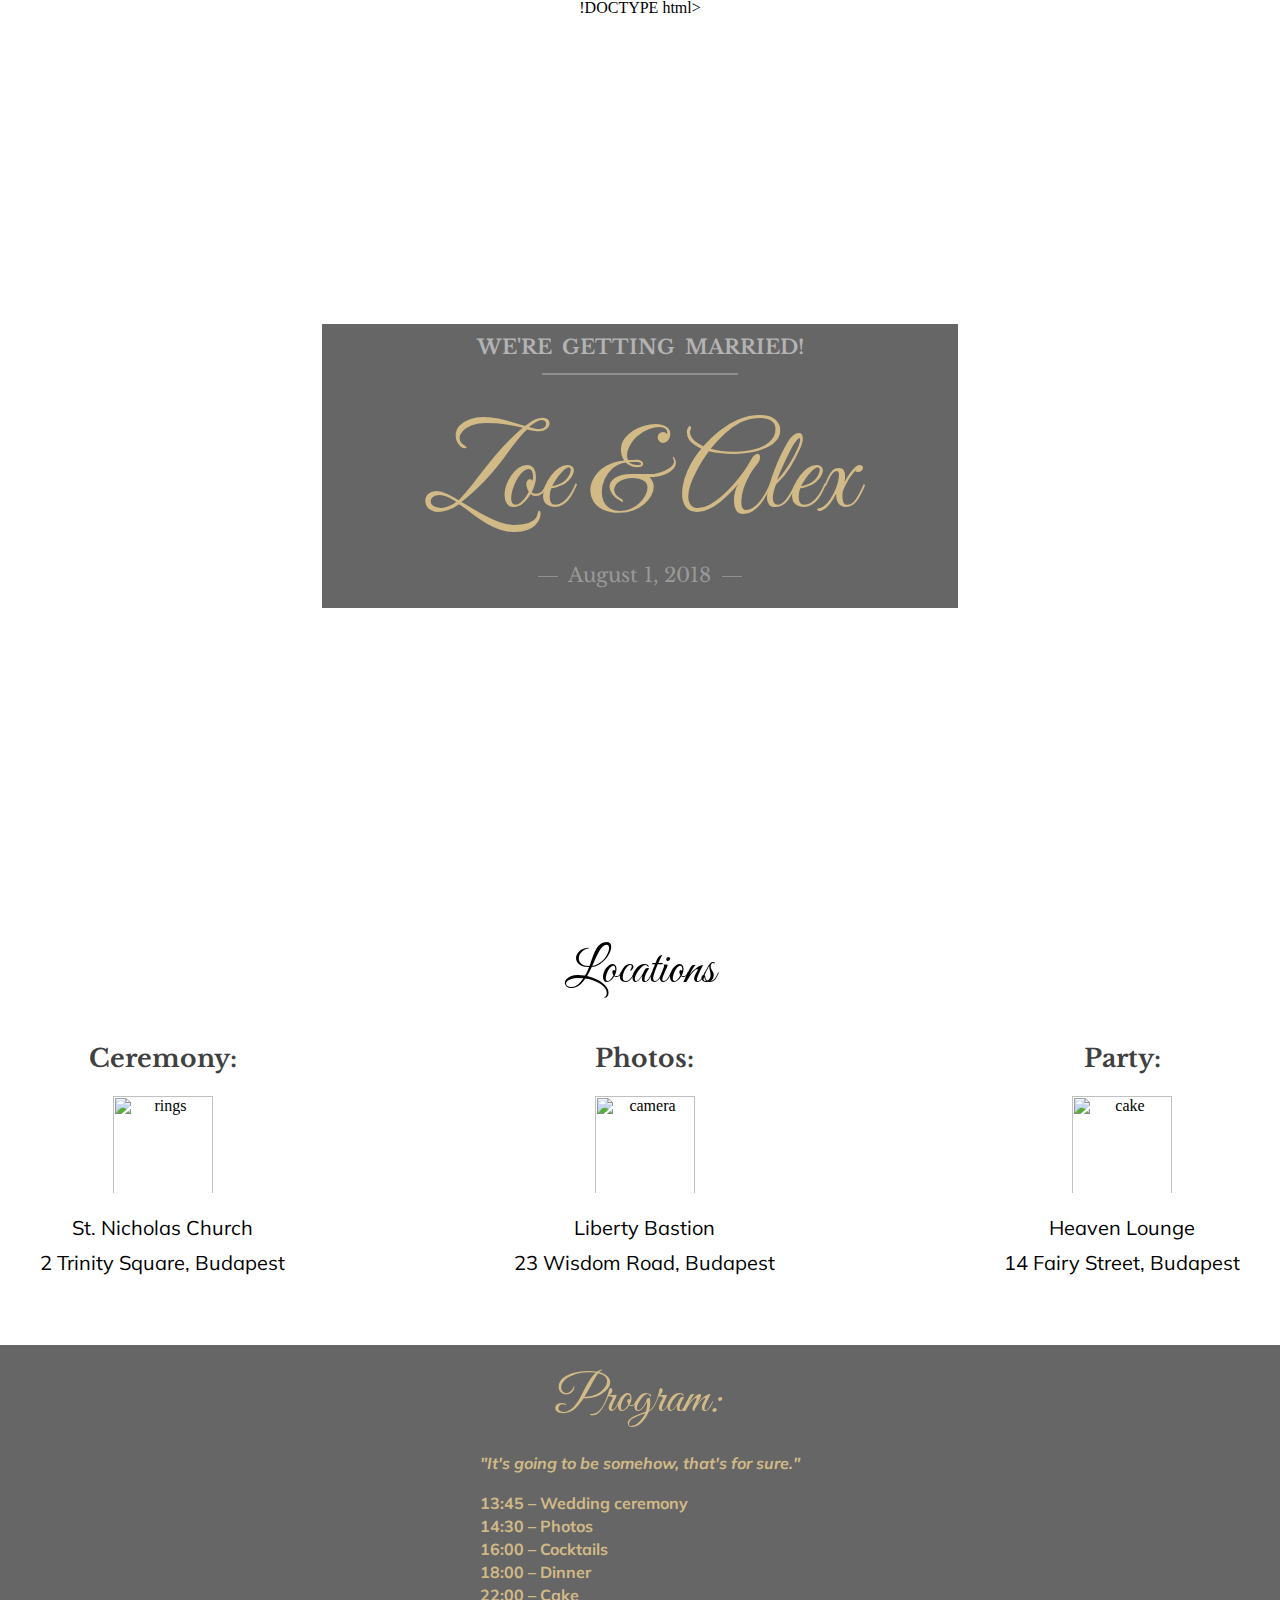
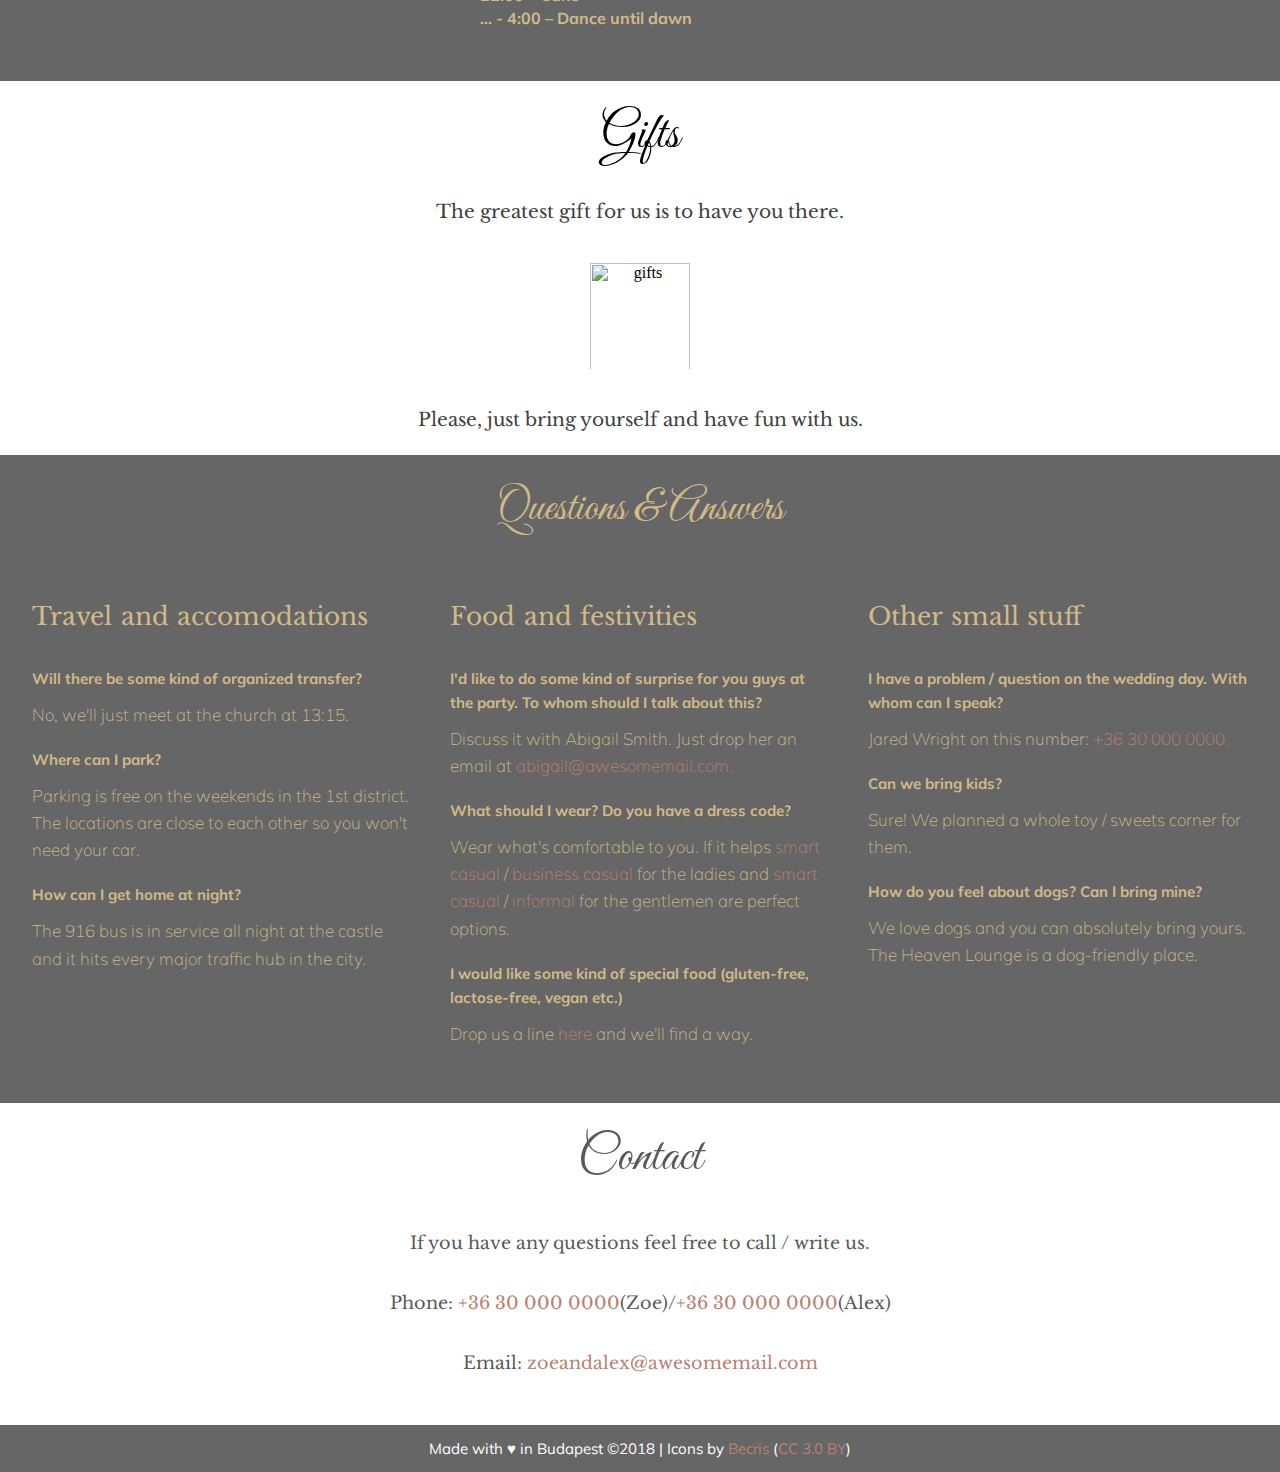
==== index.html @ f392e18a "nunta" ====
!DOCTYPE html>
<html lang="en">
<head>
     <link rel="stylesheet" type="text/css" href="nunta.css">
    <meta name="viewport" content="width=device-width, initial-scale=1.0">
    <link href="https://fonts.googleapis.com/css?family=Great+Vibes|Libre+Baskerville:400,700|Muli:400,400i,700" rel="stylesheet">
    <meta charset="UTF-8">
    <title>Title</title>

</head>
<body>
 <header class="image">
  <div class="wrapper"> 
    <div class="background">
     <p class="p1 m">We're getting married!</p>
     <hr class="line">
     <h1 class="zoe">Zoe & Alex</h1>
     <p class="p1 b"> August 1, 2018 </p>
   </div>
  </div>
 </header>
   <div class="locations">
    <h2 class="loc">Locations</h2>
    <div class="list">
     <h3 class="Ce">Ceremony:</h3>
     <img src="https://orange.codeberryschool.com/content/images/project-assets/wedding-landing-ceremony.png" alt="rings">
     <p class="st">St. Nicholas Church</p>
     <p>2 Trinity Square, Budapest </p>
     <div class="bb"></div>
    </div>
    <div class="list2">
     <h3 class="Ph">Photos:</h3>
     <img src="https://orange.codeberryschool.com/content/images/project-assets/wedding-landing-photoshoot.png" alt="camera">
     <p class="st2">Liberty Bastion</p>
     <p>23 Wisdom Road, Budapest</p>
     <div class="bb"></div>
    </div>
    <div class="list3">
     <h3 class="Pa">Party:</h3>
     <img src=" https://orange.codeberryschool.com/content/images/project-assets/wedding-landing-party.png" alt="cake">
       <p class="st3">Heaven Lounge</p>
       <p>14 Fairy Street, Budapest</p>
    <div class="bb"></div>
    </div>
   </div>
   <section class="program">
     <h2 class="pr">Program:</h2>
    <div class="programe">
     <h3 class="pr2">"It's going to be somehow, <span>that's for sure."</span></h3>
       <p class="g">13:45 – Wedding ceremony</p>
       <p class="g">14:30 – Photos</p>
       <p class="g">16:00 – Cocktails</p>
       <p class="g">18:00 – Dinner</p>
       <p class="g">22:00 – Cake</p>
       <p class="g">... - 4:00 – Dance until dawn</p>
    </div>
   </section>
   <div class="gifts">   
     <h2 class="gift">Gifts</h2>
    <div class="giftt3">   
     <p class="gift2">The greatest gift for us is to have you there.</p>
     <img src="https://orange.codeberryschool.com/content/images/project-assets/wedding-landing-gifts.png" alt="gifts">
     <p class="gift2"> Please, just bring yourself and have fun with us.</p>
    </div>    
   </div>
  <div class="flex"> 
   <div class="qa">
    <div class="questions">    
     <h2 >Questions & Answers</h2>
    </div>     
    <div class="answers">  
     <div class="qa1"> 
       <h3 class="title">Travel and accomodations</h3>
        <h5 class="q">Will there be some kind of organized transfer?</h5>
         <p class="a">No, we'll just meet at the church at 13:15.</p>
        <h5 class="q">Where can I park?</h5>
         <p class="a">Parking is free on the weekends in the 1st district. The locations are close to each other so you won't need your car.</p>
        <h5 class="q">How can I get home at night?</h5>
         <p class="a">The 916 bus is in service all night at the castle and it hits every major traffic hub in the city.</p>
         <div class="cc"></div>
     </div>
     <div class="qa2">  
       <h3 class="title" >Food and festivities</h3>
       <h5 class="q">I'd like to do some kind of surprise for you guys at the party. To whom should I talk about this?</h5>
        <p class="a">Discuss it with Abigail Smith. Just drop her an email at <a href="mailto:abigail@awesomemail.com">abigail@awesomemail.com.</a></p>
       <h5 class="q">What should I wear? Do you have a dress code?</h5>
        <p class="a">Wear what's comfortable to you. If it helps <a href="#" target="_blank">smart casual</a> / <a href="#" target="_blank">business casual</a> for the ladies and <a href="#" target="_blank">smart casual</a> / <a href="#" target="_blank">informal</a> for the gentlemen are perfect options.</p>
       <h5 class="q"> I would like some kind of special food (gluten-free, lactose-free, vegan etc.)</h5>
        <p class="a">Drop us a line <a href="mailto:zoeandalex@awesomemail.com">here</a> and we'll find a way.</p>
       <div class="cc"></div>  
     </div> 
     <div class="qa3">  
      <h3 class="title">Other small stuff</h3>
      <h5 class="q">I have a problem / question on the wedding day. With whom can I speak?</h5>
        <p class="a">Jared Wright on this number: <a href="tel:+36300000000">+36 30 000 0000.</a></p>
      <h5 class="q">Can we bring kids?</h5>
       <p class="a">Sure! We planned a whole toy / sweets corner for them.</p>
      <h5 class="q">How do you feel about dogs? Can I bring mine?</h5>
       <p class="a">We love dogs and you can absolutely bring yours. The Heaven Lounge is a dog-friendly place.</p>
      <div class="cc"></div>   
     </div>
    </div>    
   </div>
  </div>  
 <footer class="subsol">
    <div class="contact">
       <h2>Contact</h2>
        <p class ="left">If you have any questions <span> feel free to call / write us.</span></p>
        <p class="phone">Phone:<a href="tel:+36300000000"> +36 30 000 0000</a><span>(Zoe)/<a href="tel:+36300000000">+36 30 000 0000</a>(Alex)</span></p>
        <p class="email">Email: <span><a href="mailto:zoeandalex@awesomemail.com">zoeandalex@awesomemail.com</a></span></p>

    </div>
    <div class="small">
        <p class="icon">Made with ♥ in Budapest ©2018 |<span> Icons by<a href="http://www.flaticon.com/authors/becris"> Becris</a> (<a href="https://creativecommons.org/licenses/by/3.0/" target="_blank">CC 3.0 BY</a>)</span></p>
    </div>
 </footer>
</body>
</html>
---- nunta.css ----
/* ==== A SIMPLE CSS RESET FROM ERIC MEYER ==== */

html, body, div, span, applet, object, iframe,
h1, h2, h3, h4, h5, h6, p, blockquote, pre,
a, abbr, acronym, address, big, cite, code,
del, dfn, em, img, ins, kbd, q, s, samp,
small, strike, strong, sub, sup, tt, var,
b, u, i, center,
dl, dt, dd, ol, ul, li,
fieldset, form, label, legend,
table, caption, tbody, tfoot, thead, tr, th, td,
article, aside, canvas, details, embed,
figure, figcaption, footer, header, hgroup,
menu, nav, output, ruby, section, summary,
time, mark, audio, video {
	margin: 0;
	padding: 0;
	border: 0;
	font-size: 100%;
	font: inherit;
	vertical-align: baseline;
}
/* HTML5 display-role reset for older browsers */
article, aside, details, figcaption, figure,
footer, header, hgroup, menu, nav, section {
	display: block;
}
body {
	line-height: 1;
}
ol, ul {
	list-style: none;
}
blockquote, q {
	quotes: none;
}
blockquote:before, blockquote:after,
q:before, q:after {
	content: '';
	content: none;
}
table {
	border-collapse: collapse;
	border-spacing: 0;
}

/* My CSS */

*{
 box-sizing: border-box;
 margin: 0;
 padding: 0;
 }
    
.image{
  font-family: 'Libre Baskerville', serif;
  background: url(https://orange.codeberryschool.com/content/images/project-assets/wedding-landing-cover.jpg) no-repeat 75% center/cover ;
     text-align: center;
    display: table;
    text-align: center;
    width: 100vw;
    height: 100vh;


 }
    
 .wrapper{
  display: table-cell;
  vertical-align: middle;
  } 
    
  .background{
   background-color: hsla(100,0%,0%,.6);
   height: 8.75rem;
   }
   .background .m{
    font-size: 1.25rem;
    color:#d9d9d9;  
    padding-bottom: 0.625rem;
    padding-top: 0.3125rem;
   }
    .line{
  width: 12.25rem;
  margin-left: auto;
  margin-right: auto;
  display: block;
  border: 0.01875rem solid hsla(0, 0%, 95%,.3);

} 
   .zoe{
   font-size: 3.125rem;
   color: #d2ba87;
   font-family:  'Great Vibes', cursive;
   padding-top: 1.0625rem;
  } 
   
 .background .b {
   font-size: 1.25rem;
   color: #b3b3b3;
   padding-top: 0.625rem;

  }
    
  .b::before{
   content: " ";
   display: inline-block;
   vertical-align: middle;
   margin-right: 0.3125rem;
  width: 1.25rem;
   height: 0.0625rem;
  background-color: hsla(0, 0%, 95%, .3);
 }
    
 .b::after{
   content: " ";
   display: inline-block;
   vertical-align: middle;
   margin-left: 0.3125rem;
  width: 1.25rem;
   height: 0.0625rem;
  background-color: hsla(0, 0%, 95%, .3);

 }
    @media(min-width: 600px){
        
      .background{
  margin-left: auto;
  margin-right: auto;
  width: 39.75rem;
  background-color: hsla(100,0%,0%,.6);
  height: 17.75rem;
 }
  .background .m{
    font-family: 'Libre Baskerville', serif;
     font-weight: 700;
    text-transform: uppercase;
    font-size: 1.25rem;
    word-spacing: 0.3125rem;
    color: #b3b3b3;
    padding-top: 0.793rem;
    padding-bottom: 0.793rem;
 }
  .line{
     margin-top: 0.230rem;
   }
  .background h1{
   font-size: 7.25rem;
   padding-top: 3rem;
   padding-bottom: 1rem

   }

  .background .b{
   font-size: 1.25rem;
   color: #999999;
   padding-bottom: 3.125rem;
   }              
}
    body{
     background: url(https://orange.codeberryschool.com/content/images/project-assets/wedding-landing-background.png)repeat center;
        text-align: center;
      width: 100vw;

} 
                            /*=======================================locations==================================*/
    .locations{
    
     margin-bottom: 2rem;   
}  
  .loc{
  font-family:  'Great Vibes', cursive;
  font-size: 3.125rem;
  padding-top: 1.875rem;
  padding-bottom: 1.875rem;
} 
    
 .locations h3{
  font-family: 'Libre Baskerville', serif;   
  font-size: 1.5625rem;
  font-weight: 700;
  padding-bottom: 1.25rem;
  padding-top: 1.25rem;
  color: #404040;
} 
    
 .locations img{
  width: 6.25rem;
 height: 7.625rem;
 padding-bottom: 1.25rem;
 padding-top: 0.3125rem;
}
    
 .locations p{
  font-family: 'Muli', sans-serif;
  font-size: 1.25rem;
  font-weight: 400;
  padding-top: 0.3125rem;
  padding-bottom: 0.625rem;
 }
    

    @media (min-width: 800px){
     .list{
 float: left;
 margin-left: 2.5rem;
 margin-bottom: 1.875rem;
}
.list2{
  margin-left: auto;
  margin-right: auto;
  display: inline-block;
  margin-bottom: 1.875rem;

}
.list3{
 float: right;
 margin-right: 2.5rem;

 }    
}  
    @media(max-width: 800px) {  
 .bb{
  width: 5rem;
  height: 0.125rem;
  margin-left: auto;
  margin-right: auto;
  background-color: black;
  margin-top: 1.25rem;
   }
    }
                           /*==============================================program==================================*/ 
  .program{  
      height: 21rem;
  background: hsla(100,0%,0%,.6);
  color: #d2ba87;      
     
}
  .pr{
  font-family:  'Great Vibes', cursive;
  font-size: 3.125rem;
  padding-top: 1.875rem;
  padding-bottom: 1.875rem;
}
    @media(max-width: 600px){  
 .programe{
  
  height: 12.5rem;
  float: left;
  text-align: justify;
  margin-left: 0.9375rem;
  }  
        
   span{
        display: block;
        line-height: 1.6;
        }      
    }
  .pr2{
  font-family: 'Muli', sans-serif;
  font-style: italic;
  font-weight: bold;
  padding-bottom: 1.530rem;

}
.g{
 font-family: 'Muli', sans-serif;
 padding-bottom: 0.430rem;
 font-size: 16px;
 font-weight: bold;
}
   
 @media (min-width: 600px) {  
     
   
.programe{
   width: 20rem;
  height: 12.5rem;
  margin-left: auto;
  margin-right: auto;
  text-align: justify;
}  
 .g{
 font-family: 'Muli', sans-serif;
 padding-bottom: 0.430rem;
 font-size: 16px;
 font-weight: bold;
 }    
}
        
                  /*============================================================gifts===================================*/ 
    
    
    .gifts{ 
        
      height: auto;  
    }  
    
   .gift{
    width: 100%;
    height: auto;
  font-family:  'Great Vibes', cursive;
  font-size: 3.125rem;
  padding-top: 1.875rem;
  padding-bottom: 1rem;     
     
}
    .gift3{
        
     margin-bottom: 1.95rem;   
        
}   
   
   
  .gifts img{
        width: 6.25rem;
        height: 8.625rem;
        padding-bottom: 1rem;
        padding-top: 1rem;
    } 
    
   .gift2{
   font-family: 'Libre Baskerville', serif;
   font-size: 1.1625rem;
   padding-top: 1.25rem;
   padding-bottom: 1.25rem; 
   margin-left: 1rem;
   margin-right: 1rem;
   line-height: 1.6;    
   color: #404040;      

    } 
  /*==============================================================================qa====================================*/
    
    
    .qa{
     width: 100%;  
     height: auto;
     font-family: 'Muli', sans-serif;  
     background: hsla(100,0%,0%,.6);
     color: #d2ba87;
     padding-bottom: 1rem;
     line-height: 1.6;  
}
    .questions{
        width: 100%;
        
    }
    
    .answers{
        width:  100%;
        height: auto; 
        position: relative;
        margin-top: 2rem;
    
    }
    .questions h2{
        font-family:  'Great Vibes', cursive;
        font-size: 2.75rem;
        padding-top: 1.25rem;
        padding-bottom: 1.25rem;     
       }
   
    .qa h3{
     font-family: 'Libre Baskerville', serif;  
     font-size: 1.4375rem;
     padding-bottom: 1.25rem;
     font-size: 1.55rem; 
        
    
   }
    
    .q{
 font-family: 'Muli', sans-serif;       
 font-size: 0.9375rem;
 font-weight: bold;
 padding-top: 0.625rem;
 padding-bottom: 0.3125rem;
}
.a{
   
  font-size: 1.0625rem;
  font-weight: lighter;
  padding-top: 0.3125rem;
  padding-bottom: 0.625rem;
}
    
 .qa a{
 text-decoration: none;
 color: #bd806e;
}
.qa a:hover{
  color: #eda087;
    
}
       
    
    
    @media (max-width: 600px) { 
        
      .qa h3{
     font-family: 'Libre Baskerville', serif;  
     font-size: 1.4375rem;
     padding-bottom: 1.25rem;
     font-size: 1.15rem; 
      white-space: nowrap;
        
    
   }   
        
    .qa1{
      height: auto;  
      margin-left: auto;
      margin-right: auto;
      display: block;
      margin-top: 1rem;  
      text-align: justify;  
      padding-left: 1.5rem;
      padding-right: 1.5rem;
        
}
    
  .qa2{
      height: auto;  
      margin-left: auto;
      margin-right: auto;
      display: block;
      margin-top: 1rem;  
      padding-left: 1.5rem;
      padding-right: 1.5rem;
      text-align: justify;  
       
        
}
 .qa3{
      height: auto;  
      margin-left: auto;
      margin-right: auto;
      display: block;
      margin-top: 1rem;  
      padding-left: 1.5rem;
      padding-right: 1.5rem;
      text-align: justify;  
        
        
} 
    .cc{
        width: 5rem;
  height: 0.125rem;
  background-color:  #d2ba87;
  margin-left: auto;
  margin-right: auto;
  margin-top: 2rem;
  margin-bottom: 2rem; 
      }   
    }
   @media (min-width: 600px) {
       .answers{
         display: flex;
          
       }    
       .title{
        word-spacing: 0.1rem;
    
           
       }   
  .qa1{
  width: 23.75rem;
  height: auto;   
  float: left;  
 text-align: left;
 padding-bottom: 0.625rem;
 margin-bottom: 1.25rem;
 display: inline-block;     
 margin-right: 2rem;
 margin-left: 2rem;
    
      }
  .qa2{
   width: 23.75rem;
  height: auto;    
  margin-left: auto;
  margin-right: auto;
  display: inline-block;    
 text-align: left;
 padding-bottom: 0.625rem;
 margin-bottom: 1.25rem;
     
           
   }
       
  .qa3{
   width: 23.75rem;
  height: auto;    
  float: right; 
  margin-right: 3rem;
  margin-left: 3rem;
  display: inline-block;    
 text-align: left;
 padding-bottom: 0.625rem;
 margin-bottom: 1.25rem;
 margin-right: 2rem;
 margin-left: 2rem;    
           
   }     
    }
 /*=====================================================contact========================================*/
    
    .contact{
   font-family: 'Libre Baskerville', serif;
   font-size: 1.200rem;
   margin-bottom: 2rem;
   color: #595959;
}
  

.contact h2{
  font-family:  'Great Vibes', cursive;
  font-size: 3.125rem;
  padding-top: 1.875rem;
  padding-bottom: 1.875rem;

}

.contact p{
    font-size: 1.1rem;
    line-height: 1.6;
    font-family: 'Libre Baskerville', serif;
    padding-top: 1rem;
    padding-bottom: 1rem;
}
.contact a{
 color: #bd806e;
 text-decoration: none;
}
.contact a:hover{
  color:  #eda087;
}

.small{
   background: hsla(100,0%,0%,.6);
   font-family: 'Muli', sans-serif;
   font-size: 0.940rem;
   color: white;
}
.small p {
    
  padding-top: 1rem;
  padding-bottom: 1rem;
}
.small a{
 text-decoration: none;
 color: #bd806e;
}
.small a:hover{
   color: #eda087;
}
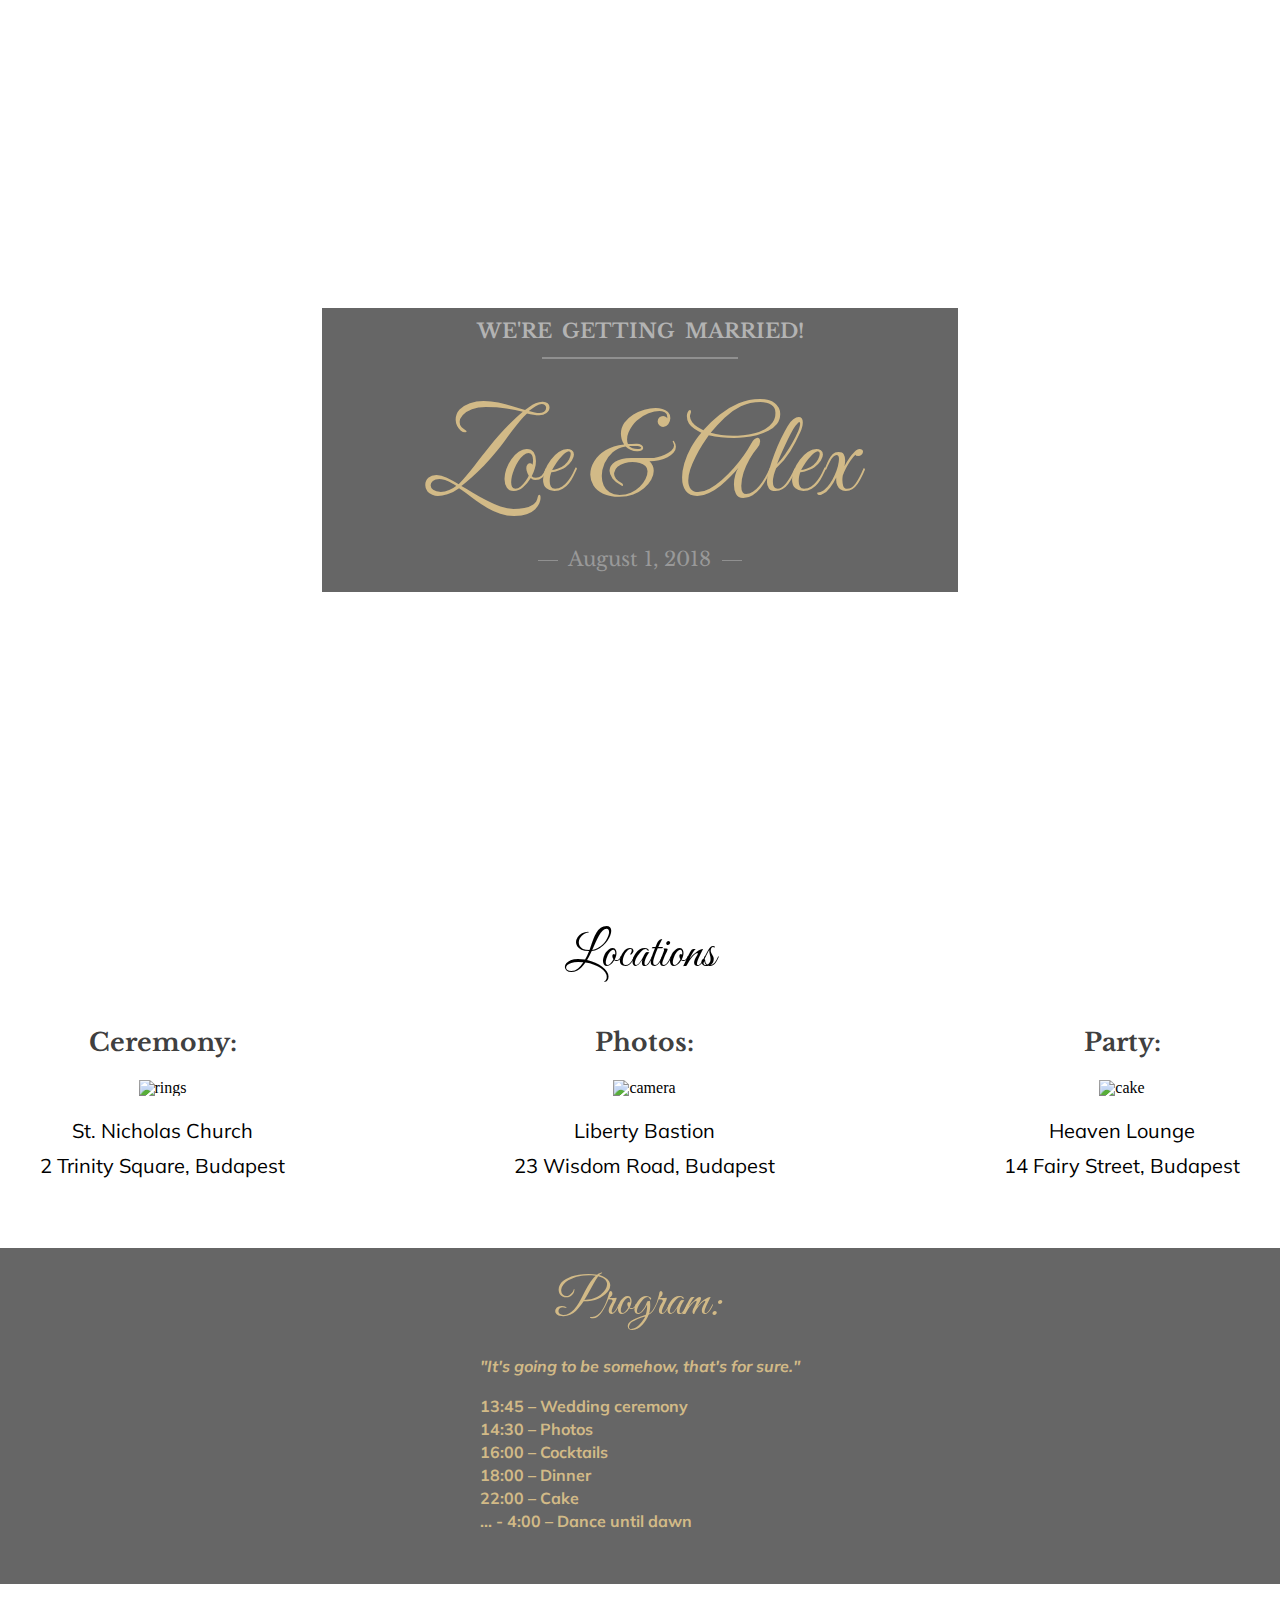
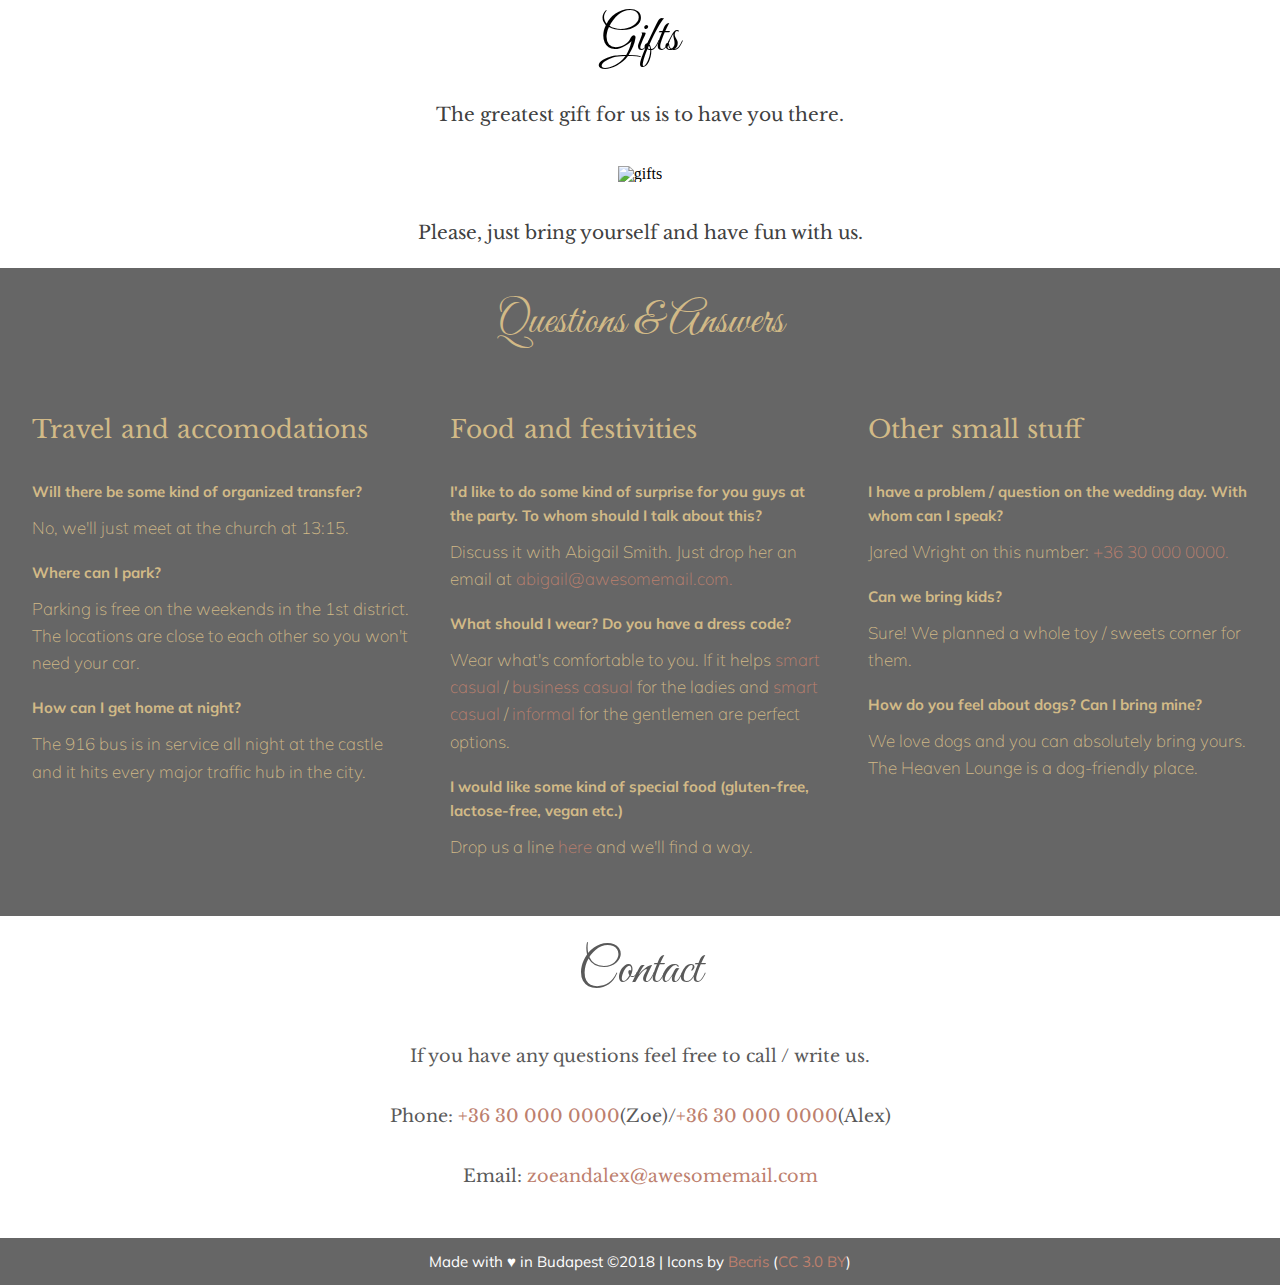
==== commit 1fcf29c6: "Merge branch 'master' of https://github.com/Costy1000/Proiect-Nunta" ====
--- a/index.html
+++ b/index.html
@@ -1,4 +1,4 @@
-!DOCTYPE html>
+<!DOCTYPE html>
 <html lang="en">
 <head>
      <link rel="stylesheet" type="text/css" href="nunta.css">
@@ -115,4 +115,4 @@
     </div>
  </footer>
 </body>
-</html>+</html>
